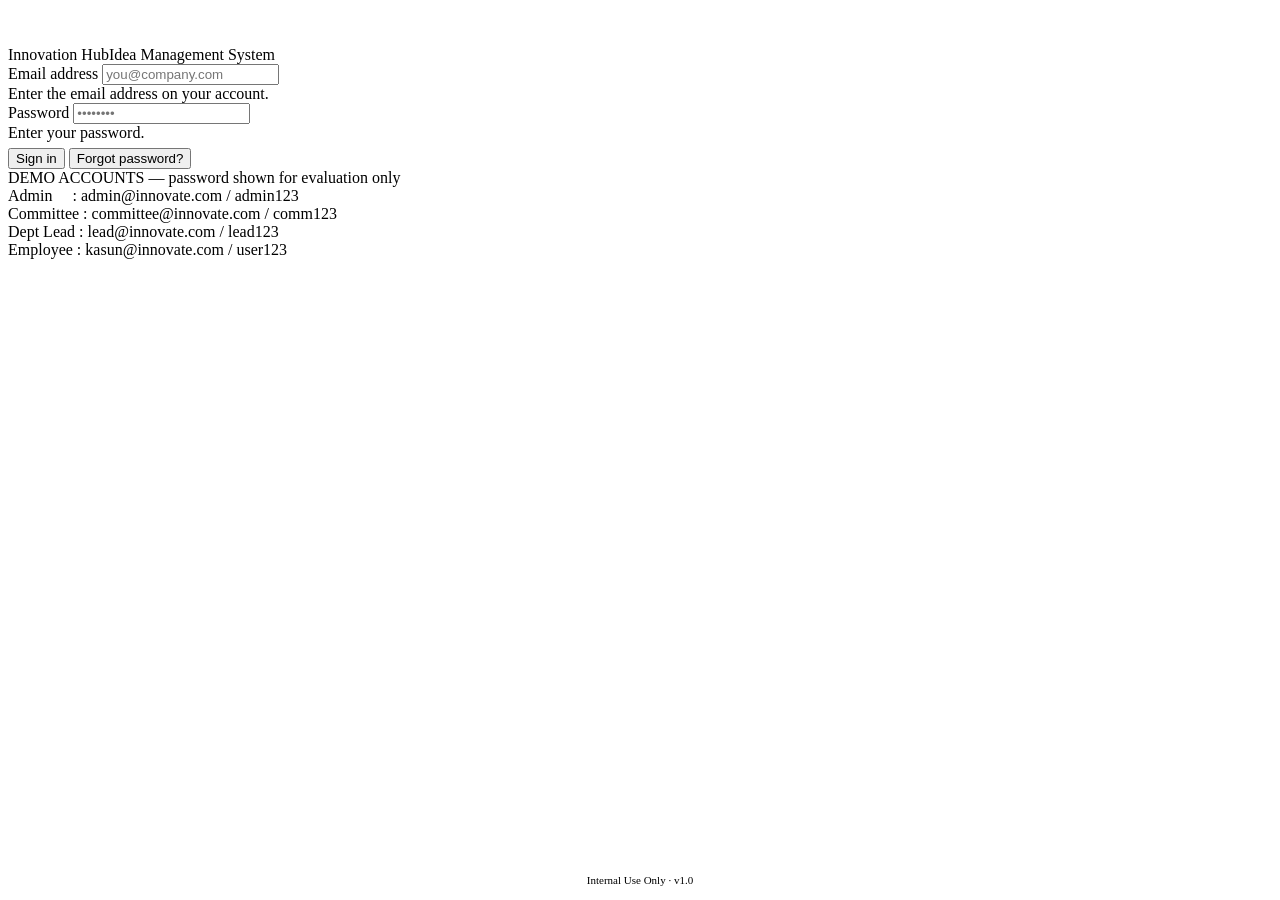
==== index.html @ 08363ade "Add files via upload" ====
<!DOCTYPE html>
<html lang="en">
<head>
<meta charset="UTF-8">
<meta name="viewport" content="width=device-width, initial-scale=1.0">
<title>Sign in · Innovation Hub</title>
<link rel="preconnect" href="https://fonts.googleapis.com">
<link href="https://fonts.googleapis.com/css2?family=Space+Grotesk:wght@500;600;700&family=Inter:wght@400;500;600;700&family=IBM+Plex+Mono:wght@400;500&display=swap" rel="stylesheet">
<link rel="stylesheet" href="css/style.css">
</head>
<body>

<div class="login-screen">
  <div class="login-card">
    <div class="login-brand">
      <div class="brand-mark" style="width:38px;height:38px;"></div>
      <div class="login-brand-text">Innovation Hub<span>Idea Management System</span></div>
    </div>

    <form id="login-form" novalidate>
      <div class="field" id="f-email">
        <label for="email">Email address</label>
        <input class="input" type="email" id="email" placeholder="you@company.com" autocomplete="username" required>
        <div class="error-text">Enter the email address on your account.</div>
      </div>
      <div class="field" id="f-password">
        <label for="password">Password</label>
        <input class="input" type="password" id="password" placeholder="••••••••" autocomplete="current-password" required>
        <div class="error-text">Enter your password.</div>
      </div>
      <div id="login-error" style="display:none; background:var(--rust-bg); color:var(--rust); font-size:12.5px; padding:9px 12px; border-radius:var(--radius-sm); margin-bottom:14px;"></div>
      <button type="submit" class="btn btn-primary btn-block">Sign in</button>
      <button type="button" class="btn btn-ghost btn-block" style="margin-top:6px;" id="forgot-btn">Forgot password?</button>
    </form>

    <div class="demo-creds">
      DEMO ACCOUNTS — password shown for evaluation only<br>
      Admin&nbsp;&nbsp;&nbsp;&nbsp;&nbsp;: admin@innovate.com / admin123<br>
      Committee : committee@innovate.com / comm123<br>
      Dept Lead : lead@innovate.com / lead123<br>
      Employee&nbsp;: kasun@innovate.com / user123
    </div>
  </div>
</div>
<div class="footer-note" style="position:fixed;bottom:14px;left:0;right:0;text-align:center;color:var(--text-inv-muted);font-size:11px;font-family:var(--font-mono);">Internal Use Only · v1.0</div>

<script src="js/store.js"></script>
<script src="js/auth.js"></script>
<script>
  // Already signed in? Skip straight to dashboard.
  if(AUTH.currentUser()){ window.location.href = 'dashboard.html'; }

  const form = document.getElementById('login-form');
  form.addEventListener('submit', (e)=>{
    e.preventDefault();
    document.getElementById('f-email').classList.remove('invalid');
    document.getElementById('f-password').classList.remove('invalid');
    document.getElementById('login-error').style.display = 'none';

    const email = document.getElementById('email').value.trim();
    const password = document.getElementById('password').value;
    let valid = true;
    if(!email){ document.getElementById('f-email').classList.add('invalid'); valid = false; }
    if(!password){ document.getElementById('f-password').classList.add('invalid'); valid = false; }
    if(!valid) return;

    const result = AUTH.login(email, password);
    if(!result.ok){
      const box = document.getElementById('login-error');
      box.textContent = result.error;
      box.style.display = 'block';
      return;
    }
    window.location.href = 'dashboard.html';
  });

  document.getElementById('forgot-btn').addEventListener('click', ()=>{
    alert('Please contact your System Administrator to reset your password from the User Administration screen.');
  });
</script>
</body>
</html>
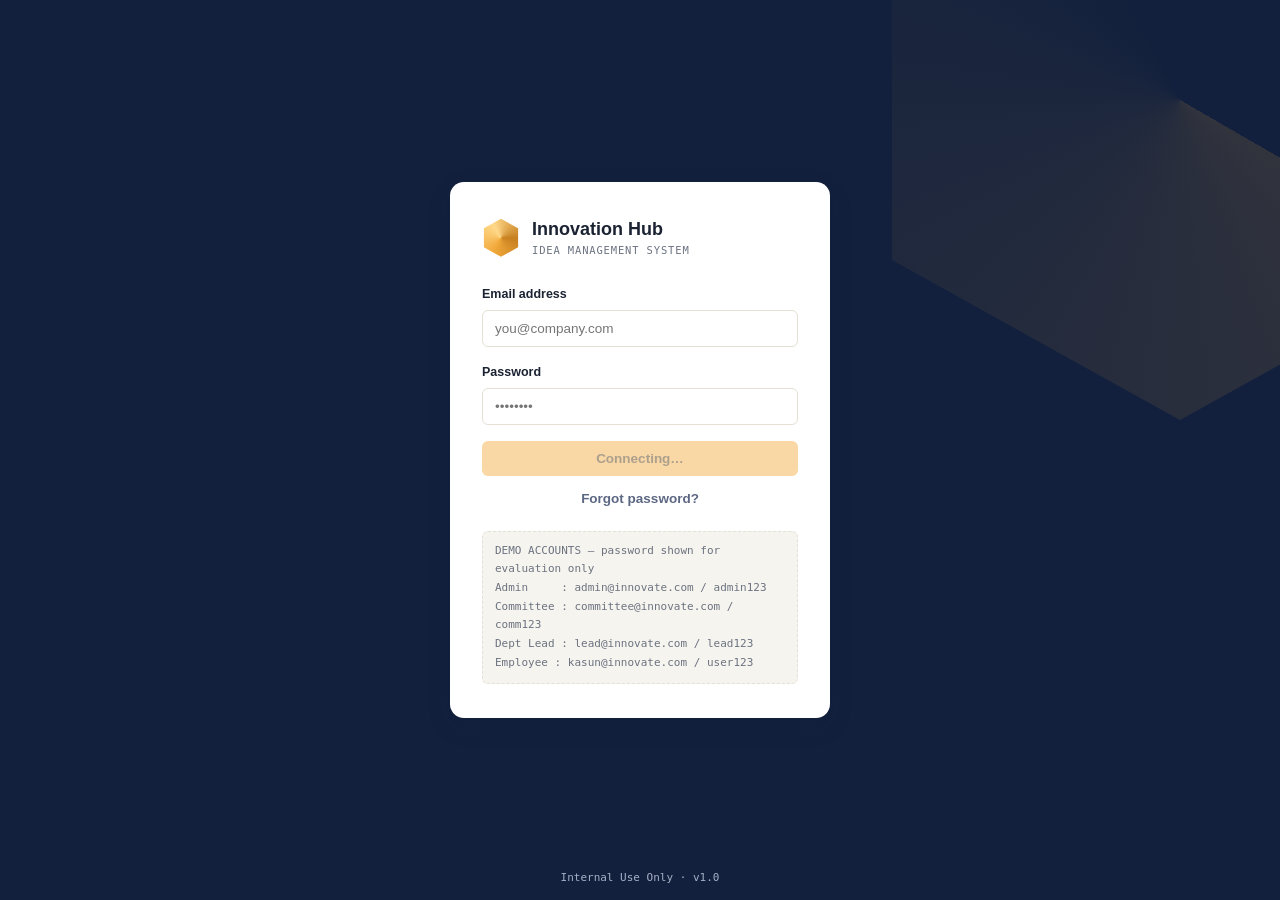
==== commit dfe7f748: "Add files via upload" ====
--- a/index.html
+++ b/index.html
@@ -44,39 +44,52 @@
 </div>
 <div class="footer-note" style="position:fixed;bottom:14px;left:0;right:0;text-align:center;color:var(--text-inv-muted);font-size:11px;font-family:var(--font-mono);">Internal Use Only · v1.0</div>
 
+<script src="js/remoteApi.js"></script>
 <script src="js/store.js"></script>
 <script src="js/auth.js"></script>
+<script src="js/app.js"></script>
 <script>
+const submitBtn = document.querySelector('#login-form button[type=submit]');
+submitBtn.disabled = true;
+submitBtn.textContent = 'Connecting…';
+
+bootPage(async ()=>{
+  submitBtn.disabled = false;
+  submitBtn.textContent = 'Sign in';
   // Already signed in? Skip straight to dashboard.
   if(AUTH.currentUser()){ window.location.href = 'dashboard.html'; }
+});
 
-  const form = document.getElementById('login-form');
-  form.addEventListener('submit', (e)=>{
-    e.preventDefault();
-    document.getElementById('f-email').classList.remove('invalid');
-    document.getElementById('f-password').classList.remove('invalid');
-    document.getElementById('login-error').style.display = 'none';
+const form = document.getElementById('login-form');
+form.addEventListener('submit', async (e)=>{
+  e.preventDefault();
+  document.getElementById('f-email').classList.remove('invalid');
+  document.getElementById('f-password').classList.remove('invalid');
+  document.getElementById('login-error').style.display = 'none';
 
-    const email = document.getElementById('email').value.trim();
-    const password = document.getElementById('password').value;
-    let valid = true;
-    if(!email){ document.getElementById('f-email').classList.add('invalid'); valid = false; }
-    if(!password){ document.getElementById('f-password').classList.add('invalid'); valid = false; }
-    if(!valid) return;
+  const email = document.getElementById('email').value.trim();
+  const password = document.getElementById('password').value;
+  let valid = true;
+  if(!email){ document.getElementById('f-email').classList.add('invalid'); valid = false; }
+  if(!password){ document.getElementById('f-password').classList.add('invalid'); valid = false; }
+  if(!valid) return;
 
-    const result = AUTH.login(email, password);
-    if(!result.ok){
-      const box = document.getElementById('login-error');
-      box.textContent = result.error;
-      box.style.display = 'block';
-      return;
-    }
-    window.location.href = 'dashboard.html';
-  });
+  submitBtn.disabled = true; submitBtn.textContent = 'Signing in…';
+  await STORE.init(); // cheap no-op if already loaded
+  const result = AUTH.login(email, password);
+  if(!result.ok){
+    submitBtn.disabled = false; submitBtn.textContent = 'Sign in';
+    const box = document.getElementById('login-error');
+    box.textContent = result.error;
+    box.style.display = 'block';
+    return;
+  }
+  window.location.href = 'dashboard.html';
+});
 
-  document.getElementById('forgot-btn').addEventListener('click', ()=>{
-    alert('Please contact your System Administrator to reset your password from the User Administration screen.');
-  });
+document.getElementById('forgot-btn').addEventListener('click', ()=>{
+  alert('Please contact your System Administrator to reset your password from the User Administration screen.');
+});
 </script>
 </body>
 </html>
--- a/css/style.css
+++ b/css/style.css
@@ -0,0 +1,361 @@
+/* ============================================================
+   INNOVATION SYSTEM — DESIGN SYSTEM
+   Theme: "Faceted spark" — ideas as cut gems: raw input becomes
+   a faceted, valuable thing. Hexagonal facets mark category,
+   status and the brand mark throughout.
+   ============================================================ */
+
+:root{
+  /* --- Color tokens --- */
+  --ink:        #12203D;   /* deep navy — sidebar, headers */
+  --ink-2:      #1C2E52;   /* navy, one step lighter */
+  --ink-3:      #2A3F6B;   /* navy, hover state */
+  --paper:      #F6F4EE;   /* warm paper background */
+  --surface:    #FFFFFF;   /* card surface */
+  --line:       #E4E0D4;   /* hairline border on paper */
+  --line-dark:  rgba(255,255,255,0.12);
+
+  --spark:      #F2A93B;   /* amber — primary accent / CTA */
+  --spark-dark: #C7801F;   /* amber hover/active */
+  --spark-ink:  #4A2E05;   /* text on amber */
+
+  --slate:      #5C6784;   /* secondary text / icons */
+  --text:       #1B2333;   /* body text */
+  --text-muted: #6B7280;
+  --text-inv:   #F1EFE6;   /* text on ink */
+  --text-inv-muted: #A7B0C8;
+
+  --green:      #2E8B57;   /* approved / success */
+  --green-bg:   #E7F3EC;
+  --rust:       #C1440E;   /* delete / rejected */
+  --rust-bg:    #FBEBE3;
+  --blue:       #2C5AA0;   /* info / submitted */
+  --blue-bg:    #E7EEF8;
+
+  /* --- Type --- */
+  --font-display: 'Space Grotesk', sans-serif;
+  --font-body: 'Inter', sans-serif;
+  --font-mono: 'IBM Plex Mono', monospace;
+
+  /* --- Shape / motion --- */
+  --radius: 10px;
+  --radius-sm: 6px;
+  --shadow-1: 0 1px 2px rgba(18,32,61,0.06), 0 1px 1px rgba(18,32,61,0.04);
+  --shadow-2: 0 8px 24px rgba(18,32,61,0.12);
+  --ease: cubic-bezier(.4,0,.2,1);
+}
+
+*{ box-sizing: border-box; }
+html{ -webkit-font-smoothing: antialiased; }
+body{
+  margin: 0;
+  font-family: var(--font-body);
+  background: var(--paper);
+  color: var(--text);
+  font-size: 14.5px;
+  line-height: 1.5;
+}
+h1,h2,h3,h4{ font-family: var(--font-display); margin: 0 0 4px; letter-spacing: -0.01em; color: var(--text); }
+a{ color: inherit; }
+button{ font-family: inherit; }
+::selection{ background: var(--spark); color: var(--spark-ink); }
+
+@media (prefers-reduced-motion: reduce){
+  *{ animation-duration: 0.001ms !important; transition-duration: 0.001ms !important; }
+}
+
+/* ============================================================
+   BRAND MARK — faceted hexagon "spark"
+   ============================================================ */
+.brand-mark{
+  width: 30px; height: 30px;
+  background: conic-gradient(from 210deg, var(--spark), #FFD98A, var(--spark-dark), var(--spark));
+  clip-path: polygon(50% 0%, 95% 25%, 95% 75%, 50% 100%, 5% 75%, 5% 25%);
+  flex-shrink: 0;
+}
+.hex-tag{
+  clip-path: polygon(12% 0%, 88% 0%, 100% 50%, 88% 100%, 12% 100%, 0% 50%);
+}
+
+/* ============================================================
+   APP SHELL — sidebar + topbar + content
+   ============================================================ */
+.app-shell{ display: flex; min-height: 100vh; }
+
+.sidebar{
+  width: 232px;
+  flex-shrink: 0;
+  background: var(--ink);
+  color: var(--text-inv);
+  display: flex;
+  flex-direction: column;
+  position: fixed;
+  top: 0; bottom: 0; left: 0;
+  z-index: 40;
+}
+.sidebar__brand{
+  display: flex; align-items: center; gap: 10px;
+  padding: 20px 18px;
+  border-bottom: 1px solid var(--line-dark);
+}
+.sidebar__brand-text{ font-family: var(--font-display); font-size: 15px; line-height: 1.15; font-weight: 600; }
+.sidebar__brand-text span{ display:block; font-family: var(--font-mono); font-size: 10px; font-weight: 400; letter-spacing: 0.08em; color: var(--text-inv-muted); text-transform: uppercase; margin-top: 2px;}
+
+.sidebar__nav{ padding: 14px 10px; flex: 1; overflow-y: auto; }
+.sidebar__section-label{
+  font-family: var(--font-mono); font-size: 10px; text-transform: uppercase;
+  letter-spacing: 0.1em; color: var(--text-inv-muted); padding: 14px 10px 6px;
+}
+.sidebar__link{
+  display: flex; align-items: center; gap: 10px;
+  padding: 9px 10px; border-radius: var(--radius-sm);
+  color: var(--text-inv-muted); text-decoration: none;
+  font-size: 13.5px; font-weight: 500; margin-bottom: 2px;
+  transition: background .15s var(--ease), color .15s var(--ease);
+}
+.sidebar__link svg{ width:17px; height:17px; flex-shrink:0; opacity: .85; }
+.sidebar__link:hover{ background: var(--ink-2); color: var(--text-inv); }
+.sidebar__link.active{ background: var(--ink-3); color: #fff; box-shadow: inset 3px 0 0 var(--spark); }
+
+.sidebar__footer{
+  padding: 12px; border-top: 1px solid var(--line-dark);
+}
+.sidebar__user{ display:flex; align-items:center; gap:9px; padding: 8px; border-radius: var(--radius-sm); }
+.sidebar__user:hover{ background: var(--ink-2); cursor: pointer; }
+.avatar{
+  width: 32px; height: 32px; border-radius: 50%;
+  background: var(--spark); color: var(--spark-ink);
+  display:flex; align-items:center; justify-content:center;
+  font-family: var(--font-display); font-weight: 700; font-size: 12.5px;
+  flex-shrink: 0;
+}
+.sidebar__user-meta{ overflow:hidden; }
+.sidebar__user-name{ font-size: 12.5px; font-weight: 600; color:#fff; white-space:nowrap; overflow:hidden; text-overflow:ellipsis; }
+.sidebar__user-role{ font-size: 11px; color: var(--text-inv-muted); }
+.logout-btn{ background:none;border:none;color:var(--text-inv-muted);font-size:11.5px;cursor:pointer;padding:6px 8px; width:100%; text-align:left; }
+.logout-btn:hover{ color: var(--rust); }
+
+.main{ margin-left: 232px; flex: 1; min-width: 0; display:flex; flex-direction:column; }
+
+.topbar{
+  height: 62px; flex-shrink: 0;
+  background: var(--surface); border-bottom: 1px solid var(--line);
+  display:flex; align-items:center; justify-content: space-between;
+  padding: 0 26px; position: sticky; top:0; z-index: 30;
+}
+.topbar__title{ font-size: 17px; font-weight: 600; }
+.topbar__eyebrow{ font-family: var(--font-mono); font-size: 10.5px; color: var(--text-muted); text-transform: uppercase; letter-spacing: .08em; }
+.topbar__actions{ display:flex; gap: 10px; align-items:center; }
+
+.content{ padding: 26px; max-width: 1180px; width: 100%; }
+.content.wide{ max-width: 1360px; }
+
+/* ============================================================
+   BUTTONS
+   ============================================================ */
+.btn{
+  display: inline-flex; align-items:center; justify-content:center; gap: 7px;
+  border: 1px solid transparent; border-radius: var(--radius-sm);
+  font-weight: 600; font-size: 13.5px; padding: 9px 16px; cursor: pointer;
+  transition: all .15s var(--ease); white-space: nowrap;
+}
+.btn svg{ width: 15px; height:15px; }
+.btn-primary{ background: var(--spark); color: var(--spark-ink); }
+.btn-primary:hover{ background: var(--spark-dark); }
+.btn-ink{ background: var(--ink); color: #fff; }
+.btn-ink:hover{ background: var(--ink-2); }
+.btn-outline{ background: transparent; border-color: var(--line); color: var(--text); }
+.btn-outline:hover{ border-color: var(--slate); background: #FBFAF6; }
+.btn-ghost{ background: transparent; color: var(--slate); padding: 8px 10px; }
+.btn-ghost:hover{ background: var(--paper); color: var(--text); }
+.btn-danger{ background: transparent; color: var(--rust); border-color: var(--rust-bg); }
+.btn-danger:hover{ background: var(--rust-bg); }
+.btn-sm{ padding: 6px 11px; font-size: 12.5px; }
+.btn:disabled{ opacity: .45; cursor: not-allowed; }
+.btn-block{ width: 100%; }
+
+/* ============================================================
+   FORMS
+   ============================================================ */
+.field{ margin-bottom: 16px; }
+.field label{ display:block; font-size: 12.5px; font-weight: 600; margin-bottom: 6px; color: var(--text); }
+.field .hint{ font-size: 11.5px; color: var(--text-muted); margin-top: 5px; }
+.input, select.input, textarea.input{
+  width: 100%; padding: 10px 12px; border: 1px solid var(--line);
+  border-radius: var(--radius-sm); background: var(--surface); font-size: 13.5px;
+  font-family: inherit; color: var(--text); transition: border-color .15s var(--ease), box-shadow .15s var(--ease);
+}
+.input:focus, select.input:focus, textarea.input:focus{
+  outline: none; border-color: var(--spark-dark); box-shadow: 0 0 0 3px rgba(242,169,59,0.22);
+}
+textarea.input{ resize: vertical; min-height: 84px; }
+.field-row{ display:grid; grid-template-columns: 1fr 1fr; gap: 16px; }
+.file-drop{
+  border: 1.5px dashed var(--line); border-radius: var(--radius-sm);
+  padding: 18px; text-align:center; font-size: 12.5px; color: var(--text-muted); cursor:pointer;
+  transition: border-color .15s var(--ease), background .15s var(--ease);
+}
+.file-drop:hover{ border-color: var(--spark-dark); background: #FFFBF3; }
+.file-drop.has-file{ border-style: solid; border-color: var(--green); background: var(--green-bg); color: var(--text); }
+.error-text{ color: var(--rust); font-size: 12px; margin-top: 5px; display:none; }
+.field.invalid .input{ border-color: var(--rust); }
+.field.invalid .error-text{ display:block; }
+
+/* ============================================================
+   CARDS / PANELS
+   ============================================================ */
+.card{ background: var(--surface); border: 1px solid var(--line); border-radius: var(--radius); box-shadow: var(--shadow-1); }
+.card-pad{ padding: 22px; }
+.panel-head{ display:flex; align-items:center; justify-content:space-between; margin-bottom: 18px; }
+.panel-head p{ margin:2px 0 0; color: var(--text-muted); font-size: 12.5px; }
+
+/* ============================================================
+   BADGES / PILLS (faceted)
+   ============================================================ */
+.pill{
+  display:inline-flex; align-items:center; gap:5px;
+  font-family: var(--font-mono); font-size: 10.5px; font-weight: 500;
+  text-transform: uppercase; letter-spacing: .04em;
+  padding: 4px 11px 4px 9px;
+}
+.pill-status-draft{ background: #EDEBE3; color: var(--text-muted); }
+.pill-status-submitted{ background: var(--blue-bg); color: var(--blue); }
+.pill-status-approved{ background: var(--green-bg); color: var(--green); }
+.pill-status-rejected{ background: var(--rust-bg); color: var(--rust); }
+.pill-status-revision{ background: #FBF1DC; color: #93630A; }
+.tag-category{ background: var(--ink); color: var(--text-inv); font-family: var(--font-mono); font-size: 10px; padding: 4px 10px; }
+
+/* ============================================================
+   TABLE
+   ============================================================ */
+.table-wrap{ overflow-x:auto; }
+table.data-table{ width:100%; border-collapse: collapse; font-size: 13px; }
+.data-table th{
+  text-align:left; font-family: var(--font-mono); font-size: 10.5px; text-transform:uppercase;
+  letter-spacing:.06em; color: var(--text-muted); padding: 10px 12px; border-bottom: 1.5px solid var(--line);
+  white-space: nowrap;
+}
+.data-table td{ padding: 12px; border-bottom: 1px solid var(--line); vertical-align: middle; }
+.data-table tr:last-child td{ border-bottom:none; }
+.data-table tr:hover td{ background: #FBFAF6; }
+.row-user{ display:flex; align-items:center; gap:9px; }
+.row-user .avatar{ width:28px; height:28px; font-size:11px; }
+.name-strong{ font-weight:600; }
+.muted{ color: var(--text-muted); }
+
+/* ============================================================
+   STAT CARDS (dashboard)
+   ============================================================ */
+.stat-grid{ display:grid; grid-template-columns: repeat(4,1fr); gap: 16px; margin-bottom: 24px; }
+.stat-card{ background: var(--surface); border:1px solid var(--line); border-radius: var(--radius); padding: 18px 20px; position:relative; overflow:hidden; }
+.stat-card::before{
+  content:''; position:absolute; top:-16px; right:-16px; width:52px; height:52px;
+  background: var(--spark); opacity:.14;
+  clip-path: polygon(50% 0%, 95% 25%, 95% 75%, 50% 100%, 5% 75%, 5% 25%);
+}
+.stat-card .stat-label{ font-family: var(--font-mono); font-size: 10.5px; text-transform:uppercase; letter-spacing:.06em; color: var(--text-muted); }
+.stat-card .stat-value{ font-family: var(--font-display); font-size: 32px; font-weight:700; margin-top:6px; }
+.stat-card .stat-delta{ font-size: 11.5px; color: var(--green); margin-top:4px; }
+
+/* ============================================================
+   IDEA FEED CARD (idea view screen)
+   ============================================================ */
+.idea-card{ background: var(--surface); border:1px solid var(--line); border-radius: var(--radius); margin-bottom: 16px; overflow:hidden; }
+.idea-card__head{ display:flex; align-items:flex-start; justify-content:space-between; padding: 16px 18px 0; }
+.idea-card__author{ display:flex; gap: 10px; }
+.idea-card__meta .name-strong{ font-size: 13.5px; }
+.idea-card__meta .muted{ font-size: 12px; }
+.idea-card__body{ padding: 12px 18px 6px; }
+.idea-card__title{ font-family: var(--font-display); font-size: 16.5px; font-weight:700; margin-bottom:8px; }
+.idea-card__grid{ display:grid; grid-template-columns: 1fr 1fr; gap: 10px 20px; margin: 12px 0; }
+.idea-card__field-label{ font-family: var(--font-mono); font-size:10px; text-transform:uppercase; letter-spacing:.06em; color: var(--text-muted); margin-bottom:3px; }
+.idea-card__field-value{ font-size: 13px; }
+.idea-card__attachment{ display:inline-flex; align-items:center; gap:6px; font-size:12px; background:var(--paper); border:1px solid var(--line); border-radius:var(--radius-sm); padding:6px 10px; margin-top: 6px; }
+.idea-card__foot{ display:flex; align-items:center; justify-content:space-between; padding: 10px 18px; border-top:1px solid var(--line); margin-top: 10px; }
+.reactions{ display:flex; gap:4px; }
+.react-btn{ background:none; border:1px solid transparent; border-radius: var(--radius-sm); padding:6px 9px; font-size:12.5px; cursor:pointer; color:var(--text-muted); display:flex; align-items:center; gap:5px; transition: all .15s var(--ease); }
+.react-btn:hover{ background: var(--paper); color: var(--text); }
+.react-btn.active{ background: #FFF3DE; color: var(--spark-dark); border-color: #FFE3AE; font-weight:600; }
+.rating-stars{ display:flex; gap:2px; cursor:pointer; }
+.rating-stars svg{ width:16px; height:16px; }
+.comment-toggle{ background:none; border:none; color:var(--slate); font-size:12.5px; cursor:pointer; display:flex; align-items:center; gap:6px; }
+.comment-toggle:hover{ color: var(--text); }
+.comments-block{ border-top:1px solid var(--line); padding: 14px 18px; display:none; background: #FCFBF7; }
+.comments-block.open{ display:block; }
+.comment-row{ display:flex; gap:9px; margin-bottom: 12px; }
+.comment-bubble{ background:var(--surface); border:1px solid var(--line); border-radius: var(--radius-sm); padding:8px 12px; font-size:12.5px; flex:1; }
+.comment-bubble .name-strong{ font-size:12.5px; }
+.comment-input-row{ display:flex; gap:8px; margin-top: 6px; }
+
+/* ============================================================
+   FILTER BAR
+   ============================================================ */
+.filter-bar{ display:flex; gap:10px; flex-wrap:wrap; align-items:center; margin-bottom: 18px; background: var(--surface); border:1px solid var(--line); border-radius: var(--radius); padding: 12px 14px; }
+.filter-bar .input{ padding: 8px 11px; font-size: 13px; }
+.filter-bar .search-wrap{ position:relative; flex:1; min-width: 200px; }
+.filter-bar .search-wrap svg{ position:absolute; left:11px; top:50%; transform:translateY(-50%); width:15px; height:15px; color: var(--text-muted); }
+.filter-bar .search-wrap .input{ padding-left: 34px; }
+
+/* ============================================================
+   MODAL / TOAST
+   ============================================================ */
+.modal-backdrop{ position:fixed; inset:0; background: rgba(18,32,61,0.45); display:none; align-items:center; justify-content:center; z-index:100; padding:20px; }
+.modal-backdrop.open{ display:flex; }
+.modal{ background:var(--surface); border-radius: var(--radius); width: 100%; max-width: 460px; box-shadow: var(--shadow-2); max-height: 90vh; overflow-y:auto; }
+.modal__head{ display:flex; align-items:center; justify-content:space-between; padding:18px 20px; border-bottom:1px solid var(--line); }
+.modal__body{ padding: 20px; }
+.modal__foot{ padding: 14px 20px; border-top:1px solid var(--line); display:flex; justify-content:flex-end; gap:10px; }
+.modal-close{ background:none;border:none;font-size:18px;cursor:pointer;color:var(--text-muted); line-height:1; }
+
+.toast-stack{ position:fixed; bottom:20px; right:20px; z-index:200; display:flex; flex-direction:column; gap:10px; }
+.toast{ background: var(--ink); color:#fff; padding: 12px 16px; border-radius: var(--radius-sm); font-size:13px; box-shadow: var(--shadow-2); display:flex; align-items:center; gap:9px; min-width:220px; animation: toast-in .2s var(--ease); }
+.toast.success{ box-shadow: var(--shadow-2), inset 3px 0 0 var(--green); }
+.toast.error{ box-shadow: var(--shadow-2), inset 3px 0 0 var(--rust); }
+@keyframes toast-in{ from{ opacity:0; transform: translateY(8px);} to{opacity:1; transform:translateY(0);} }
+
+/* ============================================================
+   LOGIN SCREEN
+   ============================================================ */
+.login-screen{ min-height:100vh; display:flex; align-items:center; justify-content:center; background: var(--ink); position:relative; overflow:hidden; padding: 20px;}
+.login-screen::before{
+  content:''; position:absolute; width:640px; height:640px; right:-220px; top:-220px;
+  background: conic-gradient(from 120deg, var(--spark), transparent 60%);
+  opacity:.14; clip-path: polygon(50% 0%, 95% 25%, 95% 75%, 50% 100%, 5% 75%, 5% 25%);
+}
+.login-card{ position:relative; background: var(--surface); border-radius: 14px; width:100%; max-width: 380px; padding: 34px 32px; box-shadow: var(--shadow-2); }
+.login-brand{ display:flex; align-items:center; gap:12px; margin-bottom: 26px; }
+.login-brand-text{ font-family: var(--font-display); font-weight:700; font-size:18px; }
+.login-brand-text span{ display:block; font-family: var(--font-mono); font-size:10.5px; font-weight:400; color:var(--text-muted); text-transform:uppercase; letter-spacing:.08em;}
+.login-footnote{ text-align:center; font-size:11.5px; color: var(--text-inv-muted); margin-top:18px; }
+.demo-creds{ background: var(--paper); border:1px dashed var(--line); border-radius: var(--radius-sm); padding:10px 12px; font-family: var(--font-mono); font-size:11px; color:var(--text-muted); margin-top: 16px; line-height:1.7; }
+
+/* ============================================================
+   EMPTY STATE
+   ============================================================ */
+.empty-state{ text-align:center; padding: 50px 20px; color: var(--text-muted); }
+.empty-state svg{ width:40px; height:40px; margin-bottom:12px; opacity:.5; }
+.empty-state h3{ color:var(--text); font-size:15px; }
+.empty-state p{ font-size: 13px; max-width:320px; margin: 4px auto 0; }
+
+/* ============================================================
+   MISC
+   ============================================================ */
+.divider{ height:1px; background:var(--line); margin: 20px 0; }
+.flex-between{ display:flex; align-items:center; justify-content:space-between; }
+.gap-8{ display:flex; gap:8px; align-items:center; }
+.section-title{ font-family: var(--font-mono); font-size:11px; text-transform:uppercase; letter-spacing:.08em; color:var(--text-muted); margin-bottom:10px; }
+.tabs{ display:flex; gap:4px; border-bottom:1px solid var(--line); margin-bottom:20px; }
+.tab-btn{ background:none; border:none; padding:10px 4px; margin-right:22px; font-size:13.5px; font-weight:600; color:var(--text-muted); cursor:pointer; border-bottom:2px solid transparent; }
+.tab-btn.active{ color: var(--text); border-bottom-color: var(--spark); }
+.kv-list{ font-size:13px; }
+.kv-list div{ display:flex; justify-content:space-between; padding:7px 0; border-bottom:1px solid var(--line); }
+.kv-list div:last-child{ border-bottom:none; }
+
+@media (max-width: 880px){
+  .sidebar{ transform: translateX(-100%); transition: transform .2s var(--ease); }
+  .sidebar.open{ transform: translateX(0); }
+  .main{ margin-left:0; }
+  .stat-grid{ grid-template-columns: 1fr 1fr; }
+  .field-row{ grid-template-columns: 1fr; }
+  .idea-card__grid{ grid-template-columns: 1fr; }
+}
